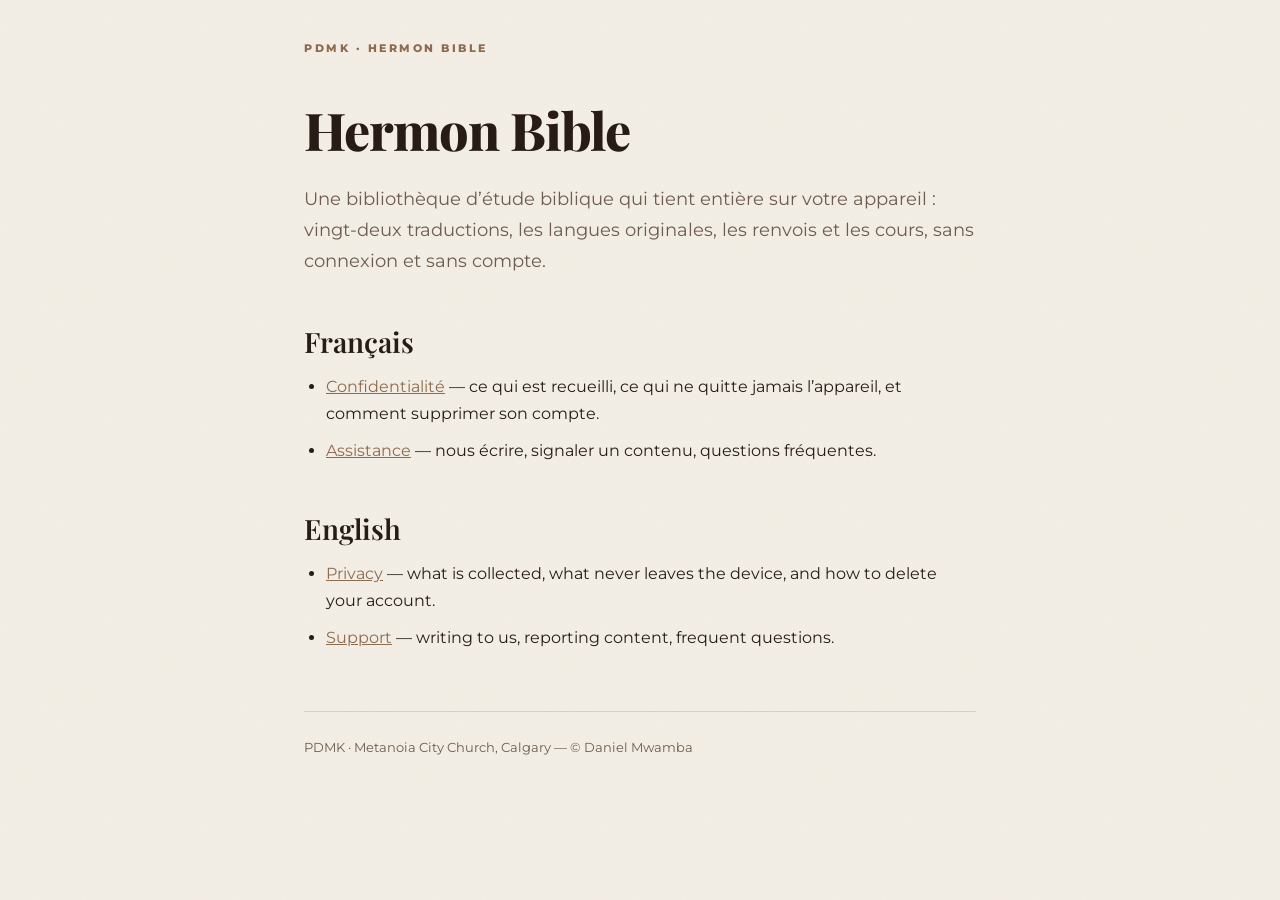
==== index.html @ c93b66ef "Les pages d'information d'Hermon Bible : confidentialité et assistance, FR + EN App Store Connect ex" ====
<!doctype html><html lang="fr"><head><meta charset="utf-8">
<meta name="viewport" content="width=device-width,initial-scale=1">
<title>Hermon Bible — informations</title>
<meta name="description" content="Confidentialité et assistance de l’application Hermon Bible, par PDMK.">
<meta name="theme-color" content="#F4EFE6">
<link href="https://fonts.googleapis.com/css2?family=Playfair+Display:wght@600;800&family=Montserrat:wght@400;700;800&display=swap" rel="stylesheet">
<link rel="stylesheet" href="style.css">
</head><body><div class="page">

<header><span class="mq">PDMK · Hermon Bible</span></header>

<h1>Hermon Bible</h1>
<p class="chapeau">Une bibliothèque d’étude biblique qui tient entière sur votre
appareil : vingt-deux traductions, les langues originales, les renvois et les
cours, sans connexion et sans compte.</p>

<h2>Français</h2>
<ul>
  <li><a href="confidentialite/">Confidentialité</a> — ce qui est recueilli, ce
      qui ne quitte jamais l’appareil, et comment supprimer son compte.</li>
  <li><a href="support/">Assistance</a> — nous écrire, signaler un contenu,
      questions fréquentes.</li>
</ul>

<h2>English</h2>
<ul>
  <li><a href="privacy/">Privacy</a> — what is collected, what never leaves the
      device, and how to delete your account.</li>
  <li><a href="help/">Support</a> — writing to us, reporting content, frequent
      questions.</li>
</ul>

<footer>PDMK · Metanoia City Church, Calgary — © Daniel Mwamba</footer>

</div></body></html>
---- style.css ----
/* ═════ Hermon Bible — pages légales ══════════════════════════════════════
   Même direction « librairie » que la page des livres : papier clair, Playfair
   pour les titres, Montserrat pour le texte. Mêmes variables, aux mêmes
   valeurs, pour que les deux sites ne divergent pas en silence.

   ⚠️ AUCUN JavaScript ici, et c'est délibéré. Sur la page des livres, une
   révélation au défilement avait laissé la page ENTIÈREMENT VIDE quand le
   script échouait. Une politique de confidentialité qui ne s'affiche pas est
   pire qu'absente : Apple la lit, et un lecteur inquiet aussi.
   ═══════════════════════════════════════════════════════════════════════ */
:root{--papier:#F4EFE6;--encre:#241813;--sepia:#8D6A4C;--or:#B98B2E;--gris:#6B5A4E}
*{box-sizing:border-box;margin:0;padding:0}
body{font-family:Montserrat,system-ui,sans-serif;background:var(--papier);color:var(--encre);
  line-height:1.72;-webkit-font-smoothing:antialiased}
/* le grain du papier : sans lui, un fond clair fait « gabarit » */
body::after{content:"";position:fixed;inset:0;z-index:99;pointer-events:none;opacity:.05;
  background-image:url("data:image/svg+xml,%3Csvg xmlns='http://www.w3.org/2000/svg' width='200' height='200'%3E%3Cfilter id='n'%3E%3CfeTurbulence type='fractalNoise' baseFrequency='.8' numOctaves='3'/%3E%3C/filter%3E%3Crect width='200' height='200' filter='url(%23n)'/%3E%3C/svg%3E")}
.page{max-width:720px;margin:0 auto;padding:0 24px 96px}
header{padding:40px 0 10px;display:flex;align-items:baseline;justify-content:space-between;
  gap:16px;flex-wrap:wrap}
.mq{font-size:10.5px;font-weight:800;letter-spacing:.24em;text-transform:uppercase;
  color:var(--sepia);text-decoration:none}
.lang{font-size:10.5px;font-weight:800;letter-spacing:.14em;text-decoration:none;
  color:var(--encre);border:1px solid rgba(36,24,19,.28);padding:7px 13px}
.lang:hover{background:var(--encre);color:var(--papier)}
h1{font-family:'Playfair Display',Georgia,serif;font-weight:800;
  font-size:clamp(32px,5.4vw,52px);line-height:1.08;letter-spacing:-.02em;margin:34px 0 10px}
.date{font-size:11px;font-weight:800;letter-spacing:.2em;color:var(--or);text-transform:uppercase}
.chapeau{margin-top:26px;font-size:18px;color:var(--gris)}
h2{font-family:'Playfair Display',Georgia,serif;font-weight:600;font-size:clamp(22px,3.2vw,28px);
  margin:48px 0 12px;line-height:1.2}
h3{font-size:14px;font-weight:800;letter-spacing:.06em;margin:28px 0 8px}
p{margin:14px 0}
ul{margin:14px 0 14px 22px}
li{margin:9px 0}
a{color:var(--sepia)}
strong{font-weight:700}
/* L'encadré sert aux faits qui surprennent : on ne les noie pas dans un
   paragraphe. Le liseré porte le sens, la couleur ne porte jamais seule. */
.note{border-left:3px solid var(--or);background:rgba(185,139,46,.07);
  padding:16px 20px;margin:24px 0}
table{border-collapse:collapse;width:100%;margin:20px 0;font-size:15px}
th,td{text-align:left;padding:11px 10px;border-bottom:1px solid rgba(36,24,19,.14);
  vertical-align:top}
th{font-size:11px;font-weight:800;letter-spacing:.12em;text-transform:uppercase;color:var(--gris)}
footer{border-top:1px solid rgba(36,24,19,.14);margin-top:60px;padding-top:24px;
  font-size:13px;color:var(--gris)}
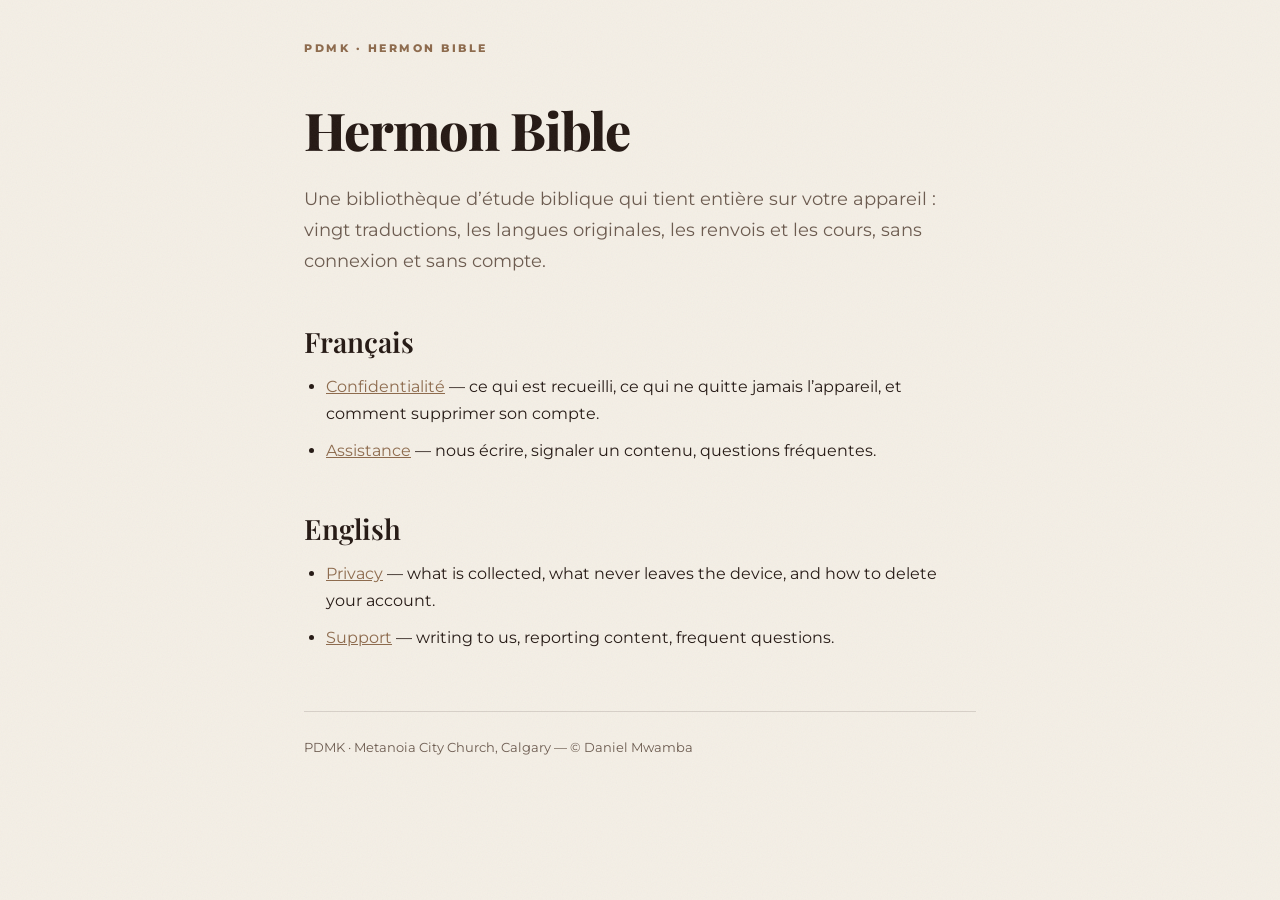
==== commit 955562bd: "Vingt traductions, et non vingt-deux LAU (Lausanne 1872) et LSGS (Segond 1910 avec Strong) ont quitt" ====
--- a/index.html
+++ b/index.html
@@ -11,7 +11,7 @@
 
 <h1>Hermon Bible</h1>
 <p class="chapeau">Une bibliothèque d’étude biblique qui tient entière sur votre
-appareil : vingt-deux traductions, les langues originales, les renvois et les
+appareil : vingt traductions, les langues originales, les renvois et les
 cours, sans connexion et sans compte.</p>
 
 <h2>Français</h2>
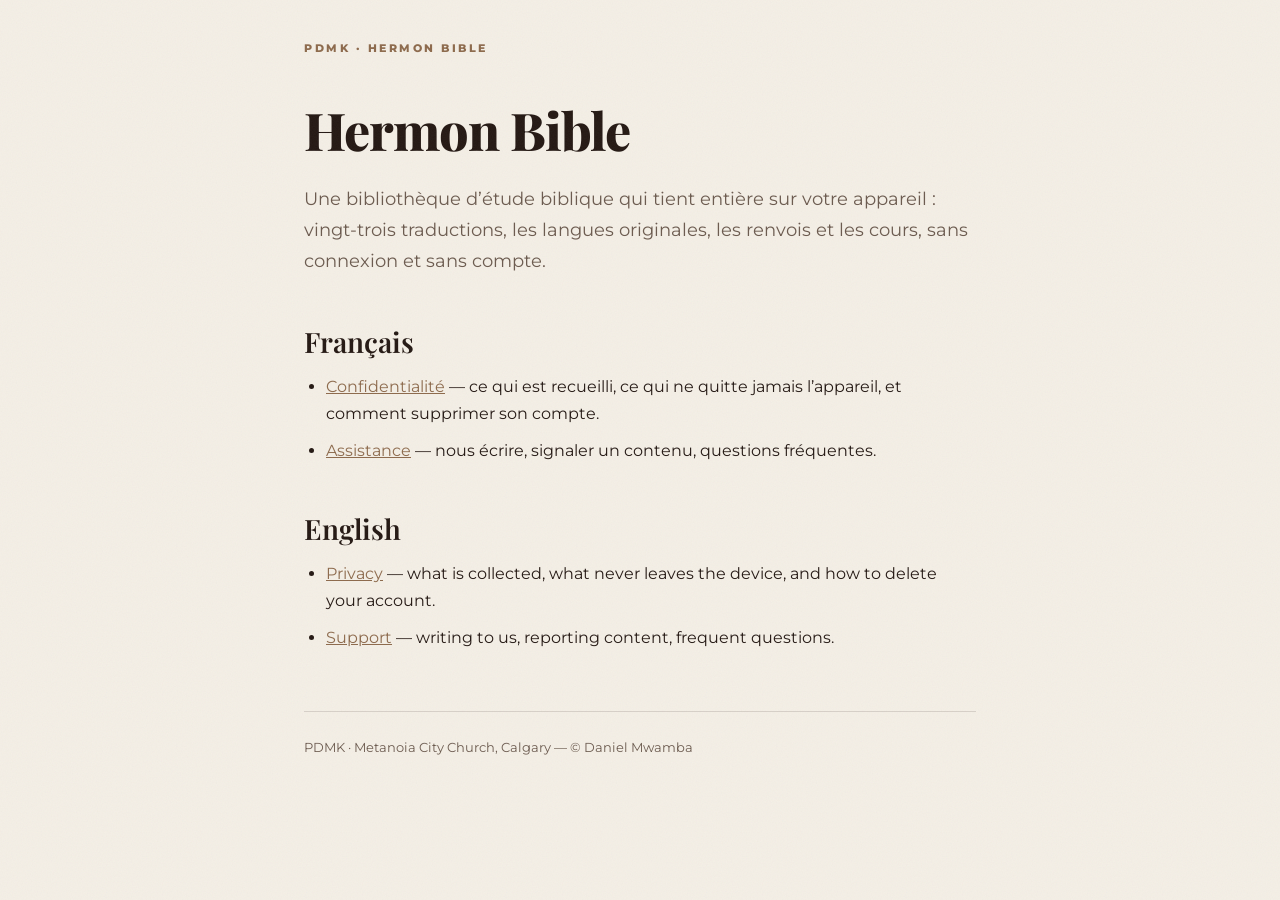
==== commit fabb7d1b: "Vingt-trois traductions Trois anglaises ajoutées le 28 octobre 2026 pour la lecture bilingue : la Be" ====
--- a/index.html
+++ b/index.html
@@ -11,7 +11,7 @@
 
 <h1>Hermon Bible</h1>
 <p class="chapeau">Une bibliothèque d’étude biblique qui tient entière sur votre
-appareil : vingt traductions, les langues originales, les renvois et les
+appareil : vingt-trois traductions, les langues originales, les renvois et les
 cours, sans connexion et sans compte.</p>
 
 <h2>Français</h2>
